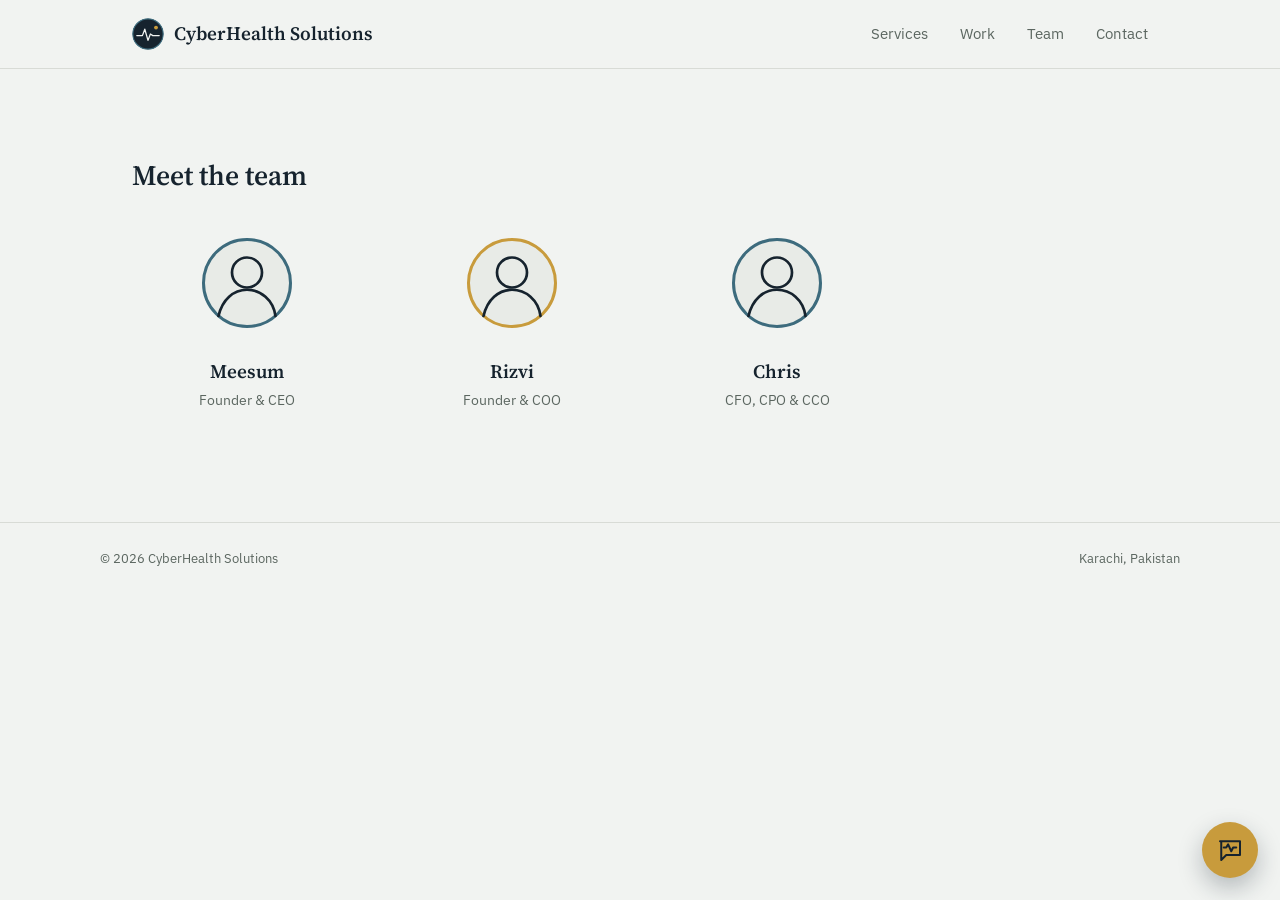
==== team.html @ a25bc65b "Redesign site: gold accent, hero animation, mascot widget, service banners, team page Adds a warm go" ====
<!DOCTYPE html>
<html lang="en">
<head>
<meta charset="UTF-8">
<meta name="viewport" content="width=device-width, initial-scale=1.0">
<title>Meet the Team — CyberHealth Solutions</title>
<meta name="description" content="The team behind CyberHealth Solutions.">
<link rel="preconnect" href="https://fonts.googleapis.com">
<link rel="preconnect" href="https://fonts.gstatic.com" crossorigin>
<link href="https://fonts.googleapis.com/css2?family=Source+Serif+4:opsz,wght@8..60,400;8..60,500;8..60,600&family=IBM+Plex+Sans:wght@400;500;600&display=swap" rel="stylesheet">
<link rel="stylesheet" href="css/styles.css">
</head>
<body>

<header class="site-header">
  <div class="wrap header-inner">
    <a href="/" class="wordmark">
      <img class="logo-mark" src="assets/logo.svg" alt="CyberHealth Solutions logo">
      <span class="wordmark-text">CyberHealth Solutions</span>
    </a>
    <nav class="site-nav">
      <a href="index.html#services">Services</a>
      <a href="index.html#work">Work</a>
      <a href="team.html">Team</a>
      <a href="index.html#contact">Contact</a>
    </nav>
  </div>
</header>

<main>
  <section class="team">
    <div class="wrap">
      <h2>Meet the team</h2>
      <div class="team-grid">

        <div class="team-card">
          <svg class="team-avatar team-avatar--teal" viewBox="0 0 64 64" aria-hidden="true">
            <circle class="avatar-bg" cx="32" cy="32" r="29"/>
            <circle class="avatar-head" cx="32" cy="25" r="10"/>
            <path class="avatar-body" d="M13 54c2.5-11 10-17.5 19-17.5S49.5 43 51 54"/>
          </svg>
          <div class="team-name">Meesum</div>
          <div class="team-title">Founder &amp; CEO</div>
        </div>

        <div class="team-card">
          <svg class="team-avatar team-avatar--gold" viewBox="0 0 64 64" aria-hidden="true">
            <circle class="avatar-bg" cx="32" cy="32" r="29"/>
            <circle class="avatar-head" cx="32" cy="25" r="10"/>
            <path class="avatar-body" d="M13 54c2.5-11 10-17.5 19-17.5S49.5 43 51 54"/>
          </svg>
          <div class="team-name">Rizvi</div>
          <div class="team-title">Founder &amp; COO</div>
        </div>

        <div class="team-card">
          <svg class="team-avatar team-avatar--teal" viewBox="0 0 64 64" aria-hidden="true">
            <circle class="avatar-bg" cx="32" cy="32" r="29"/>
            <circle class="avatar-head" cx="32" cy="25" r="10"/>
            <path class="avatar-body" d="M13 54c2.5-11 10-17.5 19-17.5S49.5 43 51 54"/>
          </svg>
          <div class="team-name">Chris</div>
          <div class="team-title">CFO, CPO &amp; CCO</div>
        </div>

      </div>
    </div>
  </section>
</main>

<footer class="site-footer">
  <div class="wrap footer-inner">
    <span>© 2026 CyberHealth Solutions</span>
    <span>Karachi, Pakistan</span>
  </div>
</footer>

<div class="mascot-widget">
  <button type="button" class="mascot-button" id="mascotToggle" aria-haspopup="dialog" aria-expanded="false" aria-controls="mascotPanel" aria-label="Open chat with CyberHealth Solutions">
    <svg viewBox="0 0 24 24" fill="none" stroke="currentColor" stroke-width="1.6" stroke-linecap="round" stroke-linejoin="round"><path d="M4 5h16v11H9l-4 4V5z"/><path d="M7 10h2l1.5-2.5L13 13l1.5-3H17"/></svg>
  </button>
  <div class="mascot-panel" id="mascotPanel" role="dialog" aria-labelledby="mascotPanelTitle" hidden>
    <div class="mascot-panel-head">
      <span id="mascotPanelTitle">Send us a message</span>
      <button type="button" class="mascot-close" id="mascotClose" aria-label="Close">×</button>
    </div>
    <form class="mascot-form" id="mascotForm">
      <div>
        <label for="mascotName">Name</label>
        <input type="text" id="mascotName" name="name" required>
      </div>
      <div>
        <label for="mascotEmail">Email</label>
        <input type="email" id="mascotEmail" name="email" required>
      </div>
      <div>
        <label for="mascotMessage">Message</label>
        <textarea id="mascotMessage" name="message" rows="4" required></textarea>
      </div>
      <button type="submit" class="mascot-submit">Send via email</button>
    </form>
  </div>
</div>

<script src="js/mascot.js"></script>
</body>
</html>
---- css/styles.css ----
/* ============================================
   CyberHealth Solutions — design tokens
   Color:  ink #16232E · paper #F1F3F1 · teal #3D6B7D · gold #C89B3C
           muted #5B6660 · rule #D8DBD6
   Type:   Source Serif 4 (display) / IBM Plex Sans (body, ui)
   Layout: left-aligned, asymmetric, ledger-style record rows
   ============================================ */

:root {
  --ink: #16232E;
  --ink-deep: #0D151C;
  --paper: #F1F3F1;
  --paper-raised: #E8EBE7;
  --accent: #3D6B7D;
  --accent-soft: rgba(61, 107, 125, 0.14);
  --gold: #C89B3C;
  --gold-soft: rgba(200, 155, 60, 0.16);
  --gold-dim: #8C6B2A;
  --muted: #5B6660;
  --rule: #D8DBD6;

  --font-display: 'Source Serif 4', Georgia, serif;
  --font-body: 'IBM Plex Sans', -apple-system, BlinkMacSystemFont, sans-serif;

  --wrap-width: 1080px;
}

* { box-sizing: border-box; }

html { scroll-behavior: smooth; }

@media (prefers-reduced-motion: reduce) {
  html { scroll-behavior: auto; }
  * { animation-duration: 0.01ms !important; transition-duration: 0.01ms !important; }

  /* Hero heartbeat → circuit: skip straight to the static circuit end-state. */
  .hero-pulse,
  .hero-dot,
  .hero-line {
    animation: none !important;
    transform: none !important;
  }
  .hero-line {
    stroke-dashoffset: 0 !important;
    opacity: 1 !important;
  }
  .hero-dot { opacity: 1 !important; }

  /* Idle loops (mascot, service icons, team avatars) hold still. */
  .mascot-button,
  .service-icon,
  .team-avatar { animation: none !important; }
}

body {
  margin: 0;
  background: var(--paper);
  color: var(--ink);
  font-family: var(--font-body);
  font-size: 17px;
  line-height: 1.55;
  -webkit-font-smoothing: antialiased;
}

.wrap {
  max-width: var(--wrap-width);
  margin: 0 auto;
  padding: 0 32px;
}

a {
  color: var(--accent);
  text-decoration: none;
  border-bottom: 1px solid transparent;
  transition: border-color 0.15s ease;
}
a:hover, a:focus-visible { border-bottom-color: currentColor; }
a:focus-visible { outline: 2px solid var(--accent); outline-offset: 3px; }

h1, h2, h3 {
  font-family: var(--font-display);
  font-weight: 600;
  line-height: 1.15;
  margin: 0;
  color: var(--ink);
}

p { margin: 0; }

/* ---------- header ---------- */

.site-header {
  border-bottom: 1px solid var(--rule);
  background: var(--paper);
  position: relative;
  z-index: 20;
}

.header-inner {
  display: flex;
  align-items: center;
  justify-content: space-between;
  padding-top: 18px;
  padding-bottom: 18px;
}

.wordmark {
  display: flex;
  align-items: center;
  gap: 10px;
  border-bottom: none;
}

.wordmark:hover, .wordmark:focus-visible { border-bottom: none; }

.logo-mark {
  width: 32px;
  height: 32px;
  flex-shrink: 0;
  border-radius: 50%;
}

.wordmark-text {
  font-family: var(--font-display);
  font-size: 19px;
  font-weight: 600;
  color: var(--ink);
}

.site-nav {
  display: flex;
  gap: 32px;
}

.site-nav a {
  color: var(--muted);
  font-size: 15px;
}

/* ---------- hero ---------- */

.hero {
  position: relative;
  overflow: hidden;
  padding: 96px 0;
  background:
    radial-gradient(560px 420px at 82% 30%, rgba(61, 107, 125, 0.35), transparent 65%),
    radial-gradient(420px 320px at 100% 90%, rgba(200, 155, 60, 0.16), transparent 70%),
    linear-gradient(160deg, var(--ink-deep) 0%, var(--ink) 55%, #1B2E38 100%);
  color: var(--paper);
}

.hero::before {
  content: '';
  position: absolute;
  inset: 0;
  opacity: 0.5;
  background-image: radial-gradient(rgba(241, 243, 241, 0.10) 1px, transparent 1.4px);
  background-size: 26px 26px;
  pointer-events: none;
}

.hero-inner {
  position: relative;
  display: grid;
  grid-template-columns: minmax(0, 1fr) 300px;
  gap: 48px;
  align-items: center;
}

.hero-copy { max-width: 620px; }

.hero h1 {
  font-size: clamp(34px, 5vw, 54px);
  letter-spacing: -0.01em;
  color: var(--paper);
  max-width: 14ch;
}

.hero-sub {
  margin-top: 26px;
  max-width: 52ch;
  font-size: 18px;
  color: rgba(241, 243, 241, 0.78);
}

.hero-animation {
  position: relative;
  width: 100%;
}

.hero-animation svg { width: 100%; height: auto; display: block; }

/* Hero heartbeat → circuit: a fixed load-once sequence, not a repeating loop. */
.hero-pulse {
  transform-origin: 100px 94px;
  animation: hero-heartbeat 1.4s ease-in-out 2 both;
}

@keyframes hero-heartbeat {
  0%, 100% { transform: scale(1); }
  12% { transform: scale(1.12); }
  24% { transform: scale(0.97); }
  34% { transform: scale(1.08); }
  46% { transform: scale(1); }
}

.hero-dot {
  fill: var(--accent);
  transform: translate(var(--dx), var(--dy));
  animation: hero-dot-morph 0.9s cubic-bezier(0.22, 0.61, 0.36, 1) forwards;
  animation-delay: calc(2.6s + (var(--i, 0) * 0.025s));
}

@keyframes hero-dot-morph {
  from { transform: translate(var(--dx), var(--dy)); }
  to { transform: translate(0, 0); }
}

.hero-line {
  fill: none;
  stroke: var(--gold);
  stroke-width: 1.2;
  stroke-linecap: round;
  opacity: 0;
  stroke-dasharray: 300;
  stroke-dashoffset: 300;
  animation: hero-line-draw 0.8s ease-out forwards;
  animation-delay: calc(3.5s + (var(--i, 0) * 0.03s));
}

@keyframes hero-line-draw {
  0% { opacity: 0; stroke-dashoffset: 300; }
  15% { opacity: 1; }
  100% { opacity: 1; stroke-dashoffset: 0; }
}

/* ---------- services ---------- */

.services {
  padding: 80px 0;
  background: var(--paper-raised);
  border-top: 1px solid var(--rule);
  border-bottom: 1px solid var(--rule);
}

.services h2 {
  font-size: 28px;
  margin-bottom: 44px;
}

.service-list {
  display: grid;
  gap: 0;
}

.service-banner {
  display: flex;
  align-items: center;
  gap: 32px;
  padding: 28px 32px;
  border-top: 1px solid var(--rule);
}

.service-banner:last-child { border-bottom: 1px solid var(--rule); }

.service-banner:nth-child(even) {
  flex-direction: row-reverse;
  background: var(--gold-soft);
}

.service-icon {
  flex-shrink: 0;
  width: 60px;
  height: 60px;
  border-radius: 50%;
  display: flex;
  align-items: center;
  justify-content: center;
  background: var(--accent-soft);
  color: var(--accent);
  animation: icon-breathe 3.4s ease-in-out infinite;
}

.service-banner:nth-child(even) .service-icon {
  background: var(--gold-soft);
  color: var(--gold-dim);
}

.service-icon svg {
  width: 30px;
  height: 30px;
}

@keyframes icon-breathe {
  0%, 100% { transform: scale(1); }
  50% { transform: scale(1.08); }
}

.service-copy h3 {
  font-size: 19px;
  font-weight: 600;
}

.service-copy p {
  margin-top: 6px;
  color: var(--muted);
  max-width: 58ch;
}

/* ---------- work / trusted partners ---------- */

.work {
  padding: 90px 0;
}

.work h2 {
  font-size: 28px;
}

.work .section-sub {
  margin-top: 10px;
  margin-bottom: 40px;
  color: var(--muted);
  font-size: 15px;
}

.partner-grid {
  display: grid;
  grid-template-columns: repeat(auto-fit, minmax(220px, 1fr));
  gap: 18px;
}

.partner-badge {
  position: relative;
  padding: 26px 24px 22px;
  border: 1px solid var(--rule);
  background: var(--paper-raised);
  transition: transform 0.18s ease, box-shadow 0.18s ease;
}

.partner-badge::before {
  content: '';
  position: absolute;
  top: 0;
  left: 0;
  right: 0;
  height: 3px;
  background: var(--gold);
}

.partner-badge:hover {
  transform: translateY(-3px);
  box-shadow: 0 10px 24px rgba(22, 35, 46, 0.08);
}

.partner-name {
  font-family: var(--font-display);
  font-size: 19px;
  font-weight: 600;
  color: var(--ink);
}

.partner-loc {
  display: block;
  margin-top: 6px;
  font-size: 14px;
  color: var(--muted);
}

/* ---------- contact ---------- */

.contact {
  padding: 90px 0 110px;
  border-top: 1px solid var(--rule);
}

.contact h2 {
  font-size: 30px;
  max-width: 20ch;
}

.contact p {
  margin-top: 18px;
  max-width: 52ch;
  color: var(--muted);
  font-size: 18px;
}

.contact-link {
  display: inline-block;
  margin-top: 26px;
  font-family: var(--font-display);
  font-size: 20px;
  color: var(--ink);
  border-bottom: 1px solid var(--gold);
}

/* ---------- footer ---------- */

.site-footer {
  border-top: 1px solid var(--rule);
}

.footer-inner {
  display: flex;
  justify-content: space-between;
  padding: 26px 0;
  font-size: 13px;
  color: var(--muted);
}

/* ---------- team page ---------- */

.team {
  padding: 90px 0 110px;
}

.team h2 {
  font-size: 28px;
  margin-bottom: 44px;
}

.team-grid {
  display: grid;
  grid-template-columns: repeat(auto-fit, minmax(200px, 1fr));
  gap: 36px;
  max-width: 760px;
}

.team-card {
  text-align: center;
}

.team-avatar {
  width: 96px;
  height: 96px;
  margin: 0 auto 18px;
  animation: icon-breathe 4s ease-in-out infinite;
}

.avatar-bg {
  fill: var(--paper-raised);
  stroke: var(--rule);
  stroke-width: 1.5;
}

.avatar-head,
.avatar-body {
  fill: none;
  stroke: var(--ink);
  stroke-width: 1.8;
  stroke-linecap: round;
  stroke-linejoin: round;
}

.team-avatar--teal .avatar-bg { stroke: var(--accent); stroke-width: 2; }
.team-avatar--gold .avatar-bg { stroke: var(--gold); stroke-width: 2; }

.team-name {
  font-family: var(--font-display);
  font-size: 19px;
  font-weight: 600;
  color: var(--ink);
}

.team-title {
  margin-top: 4px;
  font-size: 14px;
  color: var(--muted);
}

/* ---------- mascot widget ---------- */

.mascot-widget {
  position: fixed;
  right: 22px;
  bottom: 22px;
  z-index: 80;
}

.mascot-button {
  width: 56px;
  height: 56px;
  border-radius: 50%;
  border: none;
  cursor: pointer;
  background: var(--gold);
  color: var(--ink);
  display: flex;
  align-items: center;
  justify-content: center;
  box-shadow: 0 10px 24px rgba(22, 35, 46, 0.28);
  animation: mascot-breathe 3.2s ease-in-out infinite;
}

.mascot-button svg { width: 30px; height: 30px; }

.mascot-button:hover,
.mascot-button:focus-visible {
  animation-play-state: paused;
  outline: none;
  box-shadow: 0 12px 28px rgba(22, 35, 46, 0.34);
}

@keyframes mascot-breathe {
  0%, 100% { transform: translateY(0) scale(1); }
  50% { transform: translateY(-3px) scale(1.05); }
}

.mascot-panel {
  position: absolute;
  right: 0;
  bottom: 70px;
  width: min(320px, calc(100vw - 44px));
  background: var(--paper);
  border: 1px solid var(--rule);
  box-shadow: 0 18px 40px rgba(22, 35, 46, 0.22);
  padding: 18px;
}

.mascot-panel[hidden] { display: none; }

.mascot-panel-head {
  display: flex;
  align-items: center;
  justify-content: space-between;
  margin-bottom: 12px;
}

.mascot-panel-head span {
  font-family: var(--font-display);
  font-weight: 600;
  font-size: 16px;
}

.mascot-close {
  border: none;
  background: none;
  cursor: pointer;
  font-size: 20px;
  line-height: 1;
  color: var(--muted);
  padding: 2px 4px;
}
.mascot-close:hover, .mascot-close:focus-visible { color: var(--ink); }

.mascot-form {
  display: flex;
  flex-direction: column;
  gap: 10px;
}

.mascot-form label {
  font-size: 13px;
  color: var(--muted);
}

.mascot-form input,
.mascot-form textarea {
  width: 100%;
  margin-top: 4px;
  padding: 8px 10px;
  border: 1px solid var(--rule);
  background: #fff;
  font-family: var(--font-body);
  font-size: 14px;
  color: var(--ink);
  resize: vertical;
}

.mascot-form input:focus-visible,
.mascot-form textarea:focus-visible {
  outline: 2px solid var(--accent);
  outline-offset: 1px;
}

.mascot-submit {
  margin-top: 4px;
  padding: 10px 14px;
  border: none;
  background: var(--ink);
  color: var(--paper);
  font-family: var(--font-body);
  font-weight: 500;
  font-size: 14px;
  cursor: pointer;
}
.mascot-submit:hover, .mascot-submit:focus-visible { background: var(--accent); }

/* ---------- responsive ---------- */

@media (max-width: 860px) {
  .hero-inner { grid-template-columns: 1fr; }
  .hero-animation { max-width: 260px; margin-top: 40px; }
}

@media (max-width: 720px) {
  .wrap { padding: 0 20px; }
  .hero { padding: 64px 0 56px; }
  .service-banner,
  .service-banner:nth-child(even) {
    flex-direction: column;
    align-items: flex-start;
    gap: 16px;
  }
  .site-nav { gap: 20px; }
  .mascot-widget { right: 16px; bottom: 16px; }
  .mascot-panel { right: -10px; }
}
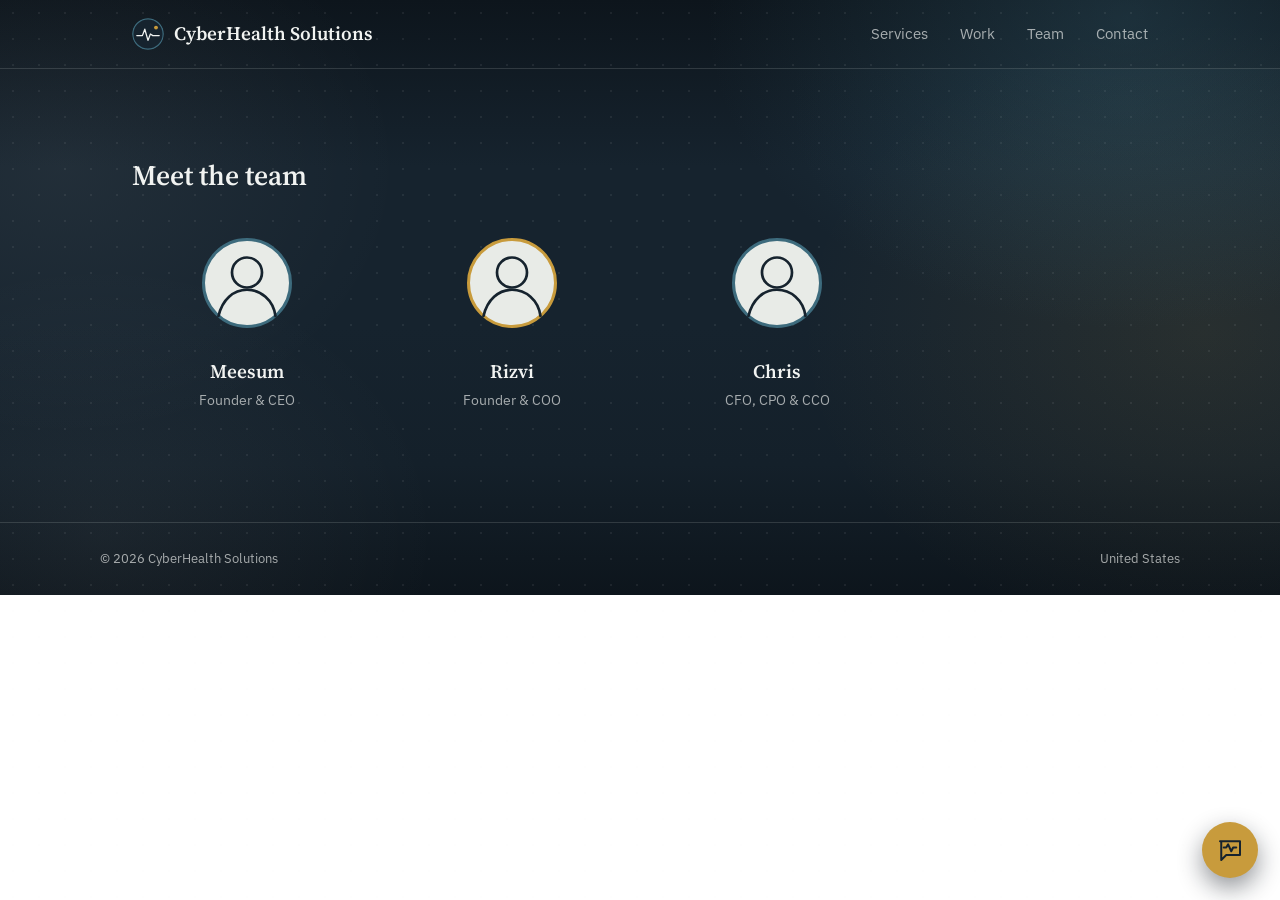
==== commit 73e00d55: "Extend dark gradient site-wide, loop hero animation, fix footer location Moves the hero's dark gradi" ====
--- a/team.html
+++ b/team.html
@@ -71,7 +71,7 @@
 <footer class="site-footer">
   <div class="wrap footer-inner">
     <span>© 2026 CyberHealth Solutions</span>
-    <span>Karachi, Pakistan</span>
+    <span>United States</span>
   </div>
 </footer>
 
--- a/css/styles.css
+++ b/css/styles.css
@@ -2,6 +2,8 @@
    CyberHealth Solutions — design tokens
    Color:  ink #16232E · paper #F1F3F1 · teal #3D6B7D · gold #C89B3C
            muted #5B6660 · rule #D8DBD6
+   Dark-page tokens: muted-dark / hairline / veil for text & panels that
+   sit directly on the site-wide dark gradient (see body{}).
    Type:   Source Serif 4 (display) / IBM Plex Sans (body, ui)
    Layout: left-aligned, asymmetric, ledger-style record rows
    ============================================ */
@@ -12,12 +14,17 @@
   --paper: #F1F3F1;
   --paper-raised: #E8EBE7;
   --accent: #3D6B7D;
+  --accent-bright: #7FB0C4;
   --accent-soft: rgba(61, 107, 125, 0.14);
   --gold: #C89B3C;
   --gold-soft: rgba(200, 155, 60, 0.16);
   --gold-dim: #8C6B2A;
   --muted: #5B6660;
+  --muted-dark: rgba(241, 243, 241, 0.66);
   --rule: #D8DBD6;
+  --hairline: rgba(241, 243, 241, 0.14);
+  --veil: rgba(241, 243, 241, 0.05);
+  --veil-gold: rgba(200, 155, 60, 0.13);
 
   --font-display: 'Source Serif 4', Georgia, serif;
   --font-body: 'IBM Plex Sans', -apple-system, BlinkMacSystemFont, sans-serif;
@@ -33,7 +40,8 @@
   html { scroll-behavior: auto; }
   * { animation-duration: 0.01ms !important; transition-duration: 0.01ms !important; }
 
-  /* Hero heartbeat → circuit: skip straight to the static circuit end-state. */
+  /* Hero heartbeat → circuit: skip straight to the static circuit end-state,
+     with no ongoing ambient loop. */
   .hero-pulse,
   .hero-dot,
   .hero-line {
@@ -54,12 +62,24 @@
 
 body {
   margin: 0;
-  background: var(--paper);
-  color: var(--ink);
+  color: var(--paper);
   font-family: var(--font-body);
   font-size: 17px;
   line-height: 1.55;
   -webkit-font-smoothing: antialiased;
+
+  /* Full-page dark gradient (previously hero-only), with a few soft
+     glows — teal, gold, and plain light — so it reads as atmosphere
+     rather than one flat dark slab. */
+  background-image:
+    radial-gradient(rgba(241, 243, 241, 0.07) 1px, transparent 1.4px),
+    radial-gradient(700px 520px at 88% 3%, rgba(61, 107, 125, 0.30), transparent 60%),
+    radial-gradient(520px 420px at 5% 28%, rgba(241, 243, 241, 0.055), transparent 65%),
+    radial-gradient(620px 480px at 94% 56%, rgba(200, 155, 60, 0.10), transparent 65%),
+    radial-gradient(520px 420px at 8% 90%, rgba(241, 243, 241, 0.05), transparent 65%),
+    linear-gradient(180deg, var(--ink-deep) 0%, var(--ink) 28%, #16232E 55%, #14202A 78%, var(--ink-deep) 100%);
+  background-size: 26px 26px, auto, auto, auto, auto, auto;
+  background-repeat: repeat, no-repeat, no-repeat, no-repeat, no-repeat, no-repeat;
 }
 
 .wrap {
@@ -69,20 +89,20 @@
 }
 
 a {
-  color: var(--accent);
+  color: var(--accent-bright);
   text-decoration: none;
   border-bottom: 1px solid transparent;
   transition: border-color 0.15s ease;
 }
 a:hover, a:focus-visible { border-bottom-color: currentColor; }
-a:focus-visible { outline: 2px solid var(--accent); outline-offset: 3px; }
+a:focus-visible { outline: 2px solid var(--gold); outline-offset: 3px; }
 
 h1, h2, h3 {
   font-family: var(--font-display);
   font-weight: 600;
   line-height: 1.15;
   margin: 0;
-  color: var(--ink);
+  color: var(--paper);
 }
 
 p { margin: 0; }
@@ -90,8 +110,7 @@
 /* ---------- header ---------- */
 
 .site-header {
-  border-bottom: 1px solid var(--rule);
-  background: var(--paper);
+  border-bottom: 1px solid var(--hairline);
   position: relative;
   z-index: 20;
 }
@@ -124,7 +143,7 @@
   font-family: var(--font-display);
   font-size: 19px;
   font-weight: 600;
-  color: var(--ink);
+  color: var(--paper);
 }
 
 .site-nav {
@@ -133,7 +152,7 @@
 }
 
 .site-nav a {
-  color: var(--muted);
+  color: var(--muted-dark);
   font-size: 15px;
 }
 
@@ -143,37 +162,26 @@
   position: relative;
   overflow: hidden;
   padding: 96px 0;
+  /* Extra local glow on top of the body-wide gradient, centered on the
+     (now larger) animation. */
   background:
-    radial-gradient(560px 420px at 82% 30%, rgba(61, 107, 125, 0.35), transparent 65%),
-    radial-gradient(420px 320px at 100% 90%, rgba(200, 155, 60, 0.16), transparent 70%),
-    linear-gradient(160deg, var(--ink-deep) 0%, var(--ink) 55%, #1B2E38 100%);
-  color: var(--paper);
-}
-
-.hero::before {
-  content: '';
-  position: absolute;
-  inset: 0;
-  opacity: 0.5;
-  background-image: radial-gradient(rgba(241, 243, 241, 0.10) 1px, transparent 1.4px);
-  background-size: 26px 26px;
-  pointer-events: none;
+    radial-gradient(620px 460px at 84% 38%, rgba(61, 107, 125, 0.28), transparent 65%),
+    radial-gradient(420px 340px at 100% 92%, rgba(200, 155, 60, 0.14), transparent 70%);
 }
 
 .hero-inner {
   position: relative;
   display: grid;
-  grid-template-columns: minmax(0, 1fr) 300px;
-  gap: 48px;
+  grid-template-columns: minmax(0, 1fr) 440px;
+  gap: 56px;
   align-items: center;
 }
 
-.hero-copy { max-width: 620px; }
+.hero-copy { max-width: 600px; }
 
 .hero h1 {
   font-size: clamp(34px, 5vw, 54px);
   letter-spacing: -0.01em;
-  color: var(--paper);
   max-width: 14ch;
 }
 
@@ -181,7 +189,7 @@
   margin-top: 26px;
   max-width: 52ch;
   font-size: 18px;
-  color: rgba(241, 243, 241, 0.78);
+  color: var(--muted-dark);
 }
 
 .hero-animation {
@@ -191,10 +199,18 @@
 
 .hero-animation svg { width: 100%; height: auto; display: block; }
 
-/* Hero heartbeat → circuit: a fixed load-once sequence, not a repeating loop. */
+/* Hero heartbeat → circuit: plays once on load, then settles into a
+   slow, low-amplitude ambient loop — a periodic heartbeat and a gentle
+   drift on the circuit dots/lines. Calm background motion, not a repeat
+   of the intro. */
 .hero-pulse {
   transform-origin: 100px 94px;
-  animation: hero-heartbeat 1.4s ease-in-out 2 both;
+  animation-name: hero-heartbeat, hero-heartbeat-ambient;
+  animation-duration: 1.4s, 6.5s;
+  animation-timing-function: ease-in-out, ease-in-out;
+  animation-iteration-count: 2, infinite;
+  animation-delay: 0s, 2.8s;
+  animation-fill-mode: both, both;
 }
 
 @keyframes hero-heartbeat {
@@ -205,16 +221,34 @@
   46% { transform: scale(1); }
 }
 
+/* Long, mostly-flat cycle with one small, subtle "thump" — periodic,
+   not constant undulation. */
+@keyframes hero-heartbeat-ambient {
+  0%, 78%, 100% { transform: scale(1); }
+  86% { transform: scale(1.032); }
+  92% { transform: scale(0.997); }
+}
+
 .hero-dot {
   fill: var(--accent);
   transform: translate(var(--dx), var(--dy));
-  animation: hero-dot-morph 0.9s cubic-bezier(0.22, 0.61, 0.36, 1) forwards;
-  animation-delay: calc(2.6s + (var(--i, 0) * 0.025s));
+  animation-name: hero-dot-morph, hero-dot-ambient;
+  animation-duration: 0.9s, 4.5s;
+  animation-timing-function: cubic-bezier(0.22, 0.61, 0.36, 1), ease-in-out;
+  animation-iteration-count: 1, infinite;
+  animation-delay: calc(2.6s + (var(--i, 0) * 0.025s)), calc(3.5s + (var(--i, 0) * 0.025s));
+  animation-fill-mode: forwards, both;
 }
 
 @keyframes hero-dot-morph {
   from { transform: translate(var(--dx), var(--dy)); }
   to { transform: translate(0, 0); }
+}
+
+/* Ambient: a gentle brightness drift once each dot has settled into place. */
+@keyframes hero-dot-ambient {
+  0%, 100% { opacity: 1; }
+  50% { opacity: 0.68; }
 }
 
 .hero-line {
@@ -225,8 +259,12 @@
   opacity: 0;
   stroke-dasharray: 300;
   stroke-dashoffset: 300;
-  animation: hero-line-draw 0.8s ease-out forwards;
-  animation-delay: calc(3.5s + (var(--i, 0) * 0.03s));
+  animation-name: hero-line-draw, hero-line-pulse;
+  animation-duration: 0.8s, 5s;
+  animation-timing-function: ease-out, ease-in-out;
+  animation-iteration-count: 1, infinite;
+  animation-delay: calc(3.5s + (var(--i, 0) * 0.03s)), calc(4.3s + (var(--i, 0) * 0.03s));
+  animation-fill-mode: forwards, both;
 }
 
 @keyframes hero-line-draw {
@@ -235,13 +273,21 @@
   100% { opacity: 1; stroke-dashoffset: 0; }
 }
 
+/* Ambient: connections gently pulse, like a signal still moving through
+   the circuit. */
+@keyframes hero-line-pulse {
+  0%, 100% { opacity: 1; }
+  50% { opacity: 0.5; }
+}
+
 /* ---------- services ---------- */
 
 .services {
+  position: relative;
   padding: 80px 0;
-  background: var(--paper-raised);
-  border-top: 1px solid var(--rule);
-  border-bottom: 1px solid var(--rule);
+  background: radial-gradient(560px 340px at 6% 6%, rgba(241, 243, 241, 0.06), transparent 65%);
+  border-top: 1px solid var(--hairline);
+  border-bottom: 1px solid var(--hairline);
 }
 
 .services h2 {
@@ -259,14 +305,15 @@
   align-items: center;
   gap: 32px;
   padding: 28px 32px;
-  border-top: 1px solid var(--rule);
-}
-
-.service-banner:last-child { border-bottom: 1px solid var(--rule); }
+  border-top: 1px solid var(--hairline);
+  background: var(--veil);
+}
+
+.service-banner:last-child { border-bottom: 1px solid var(--hairline); }
 
 .service-banner:nth-child(even) {
   flex-direction: row-reverse;
-  background: var(--gold-soft);
+  background: var(--veil-gold);
 }
 
 .service-icon {
@@ -277,13 +324,14 @@
   display: flex;
   align-items: center;
   justify-content: center;
-  background: var(--accent-soft);
+  background: var(--paper-raised);
+  border: 1.5px solid var(--accent);
   color: var(--accent);
   animation: icon-breathe 3.4s ease-in-out infinite;
 }
 
 .service-banner:nth-child(even) .service-icon {
-  background: var(--gold-soft);
+  border-color: var(--gold);
   color: var(--gold-dim);
 }
 
@@ -304,14 +352,16 @@
 
 .service-copy p {
   margin-top: 6px;
-  color: var(--muted);
+  color: var(--muted-dark);
   max-width: 58ch;
 }
 
 /* ---------- work / trusted partners ---------- */
 
 .work {
+  position: relative;
   padding: 90px 0;
+  background: radial-gradient(560px 360px at 94% 12%, rgba(200, 155, 60, 0.09), transparent 65%);
 }
 
 .work h2 {
@@ -321,16 +371,20 @@
 .work .section-sub {
   margin-top: 10px;
   margin-bottom: 40px;
-  color: var(--muted);
+  color: var(--muted-dark);
   font-size: 15px;
 }
 
 .partner-grid {
+  position: relative;
   display: grid;
   grid-template-columns: repeat(auto-fit, minmax(220px, 1fr));
   gap: 18px;
-}
-
+  margin-top: 40px;
+}
+
+/* Partner badges stay light plaques — a deliberate light accent against
+   the dark page, so no text-color changes needed inside them. */
 .partner-badge {
   position: relative;
   padding: 26px 24px 22px;
@@ -351,7 +405,7 @@
 
 .partner-badge:hover {
   transform: translateY(-3px);
-  box-shadow: 0 10px 24px rgba(22, 35, 46, 0.08);
+  box-shadow: 0 14px 28px rgba(13, 21, 28, 0.35);
 }
 
 .partner-name {
@@ -372,7 +426,7 @@
 
 .contact {
   padding: 90px 0 110px;
-  border-top: 1px solid var(--rule);
+  border-top: 1px solid var(--hairline);
 }
 
 .contact h2 {
@@ -383,7 +437,7 @@
 .contact p {
   margin-top: 18px;
   max-width: 52ch;
-  color: var(--muted);
+  color: var(--muted-dark);
   font-size: 18px;
 }
 
@@ -392,14 +446,14 @@
   margin-top: 26px;
   font-family: var(--font-display);
   font-size: 20px;
-  color: var(--ink);
+  color: var(--paper);
   border-bottom: 1px solid var(--gold);
 }
 
 /* ---------- footer ---------- */
 
 .site-footer {
-  border-top: 1px solid var(--rule);
+  border-top: 1px solid var(--hairline);
 }
 
 .footer-inner {
@@ -407,13 +461,15 @@
   justify-content: space-between;
   padding: 26px 0;
   font-size: 13px;
-  color: var(--muted);
+  color: var(--muted-dark);
 }
 
 /* ---------- team page ---------- */
 
 .team {
+  position: relative;
   padding: 90px 0 110px;
+  background: radial-gradient(520px 340px at 88% 8%, rgba(61, 107, 125, 0.12), transparent 65%);
 }
 
 .team h2 {
@@ -422,6 +478,7 @@
 }
 
 .team-grid {
+  position: relative;
   display: grid;
   grid-template-columns: repeat(auto-fit, minmax(200px, 1fr));
   gap: 36px;
@@ -432,6 +489,8 @@
   text-align: center;
 }
 
+/* Avatars stay light discs — the same "light accent on dark page"
+   treatment as the partner badges and service icons. */
 .team-avatar {
   width: 96px;
   height: 96px;
@@ -461,16 +520,18 @@
   font-family: var(--font-display);
   font-size: 19px;
   font-weight: 600;
-  color: var(--ink);
+  color: var(--paper);
 }
 
 .team-title {
   margin-top: 4px;
   font-size: 14px;
-  color: var(--muted);
+  color: var(--muted-dark);
 }
 
 /* ---------- mascot widget ---------- */
+/* A self-contained light popover — intentionally unchanged by the
+   page-wide dark theme, like a system dialog. */
 
 .mascot-widget {
   position: fixed;
@@ -490,7 +551,7 @@
   display: flex;
   align-items: center;
   justify-content: center;
-  box-shadow: 0 10px 24px rgba(22, 35, 46, 0.28);
+  box-shadow: 0 10px 24px rgba(13, 21, 28, 0.45);
   animation: mascot-breathe 3.2s ease-in-out infinite;
 }
 
@@ -500,7 +561,7 @@
 .mascot-button:focus-visible {
   animation-play-state: paused;
   outline: none;
-  box-shadow: 0 12px 28px rgba(22, 35, 46, 0.34);
+  box-shadow: 0 12px 28px rgba(13, 21, 28, 0.5);
 }
 
 @keyframes mascot-breathe {
@@ -515,7 +576,7 @@
   width: min(320px, calc(100vw - 44px));
   background: var(--paper);
   border: 1px solid var(--rule);
-  box-shadow: 0 18px 40px rgba(22, 35, 46, 0.22);
+  box-shadow: 0 18px 40px rgba(13, 21, 28, 0.4);
   padding: 18px;
 }
 
@@ -532,6 +593,7 @@
   font-family: var(--font-display);
   font-weight: 600;
   font-size: 16px;
+  color: var(--ink);
 }
 
 .mascot-close {
@@ -592,7 +654,7 @@
 
 @media (max-width: 860px) {
   .hero-inner { grid-template-columns: 1fr; }
-  .hero-animation { max-width: 260px; margin-top: 40px; }
+  .hero-animation { max-width: 380px; margin-top: 40px; }
 }
 
 @media (max-width: 720px) {
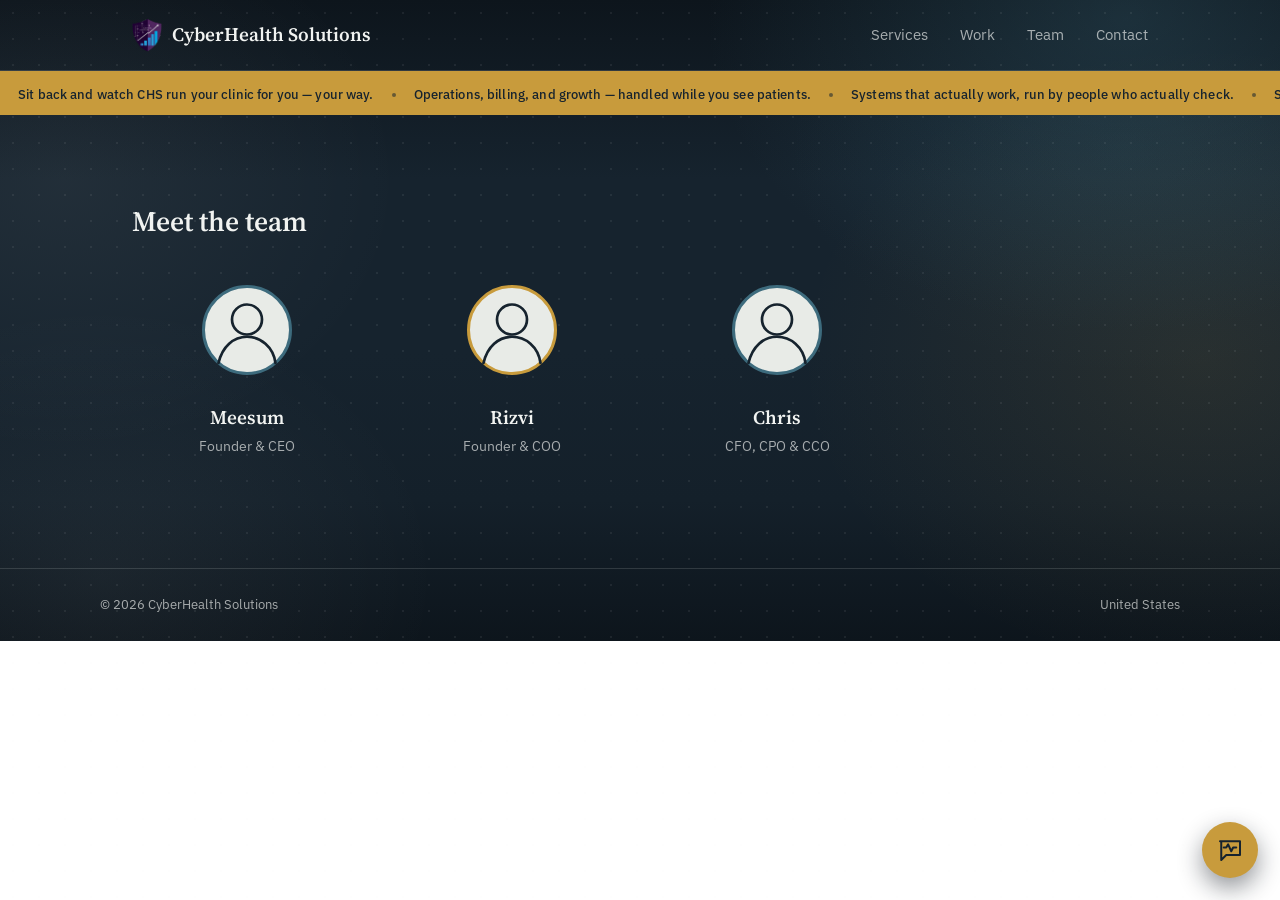
==== commit 476661b6: "Add real logo, rewrite hero copy, expand partners, add sticky marquee - assets/logo.png: the actual " ====
--- a/team.html
+++ b/team.html
@@ -15,7 +15,7 @@
 <header class="site-header">
   <div class="wrap header-inner">
     <a href="/" class="wordmark">
-      <img class="logo-mark" src="assets/logo.svg" alt="CyberHealth Solutions logo">
+      <img class="logo-mark" src="assets/logo.png" alt="CyberHealth Solutions logo" width="499" height="563">
       <span class="wordmark-text">CyberHealth Solutions</span>
     </a>
     <nav class="site-nav">
@@ -26,6 +26,28 @@
     </nav>
   </div>
 </header>
+
+<div class="marquee">
+  <p class="marquee-static">Sit back and watch CHS run your clinic for you — your way.</p>
+  <div class="marquee-track" aria-hidden="true">
+    <span class="marquee-group">
+      <span class="marquee-item">Sit back and watch CHS run your clinic for you — your way.</span>
+      <span class="marquee-dot"></span>
+      <span class="marquee-item">Operations, billing, and growth — handled while you see patients.</span>
+      <span class="marquee-dot"></span>
+      <span class="marquee-item">Systems that actually work, run by people who actually check.</span>
+      <span class="marquee-dot"></span>
+    </span>
+    <span class="marquee-group">
+      <span class="marquee-item">Sit back and watch CHS run your clinic for you — your way.</span>
+      <span class="marquee-dot"></span>
+      <span class="marquee-item">Operations, billing, and growth — handled while you see patients.</span>
+      <span class="marquee-dot"></span>
+      <span class="marquee-item">Systems that actually work, run by people who actually check.</span>
+      <span class="marquee-dot"></span>
+    </span>
+  </div>
+</div>
 
 <main>
   <section class="team">
--- a/css/styles.css
+++ b/css/styles.css
@@ -133,10 +133,9 @@
 .wordmark:hover, .wordmark:focus-visible { border-bottom: none; }
 
 .logo-mark {
-  width: 32px;
-  height: 32px;
+  height: 34px;
+  width: auto;
   flex-shrink: 0;
-  border-radius: 50%;
 }
 
 .wordmark-text {
@@ -154,6 +153,86 @@
 .site-nav a {
   color: var(--muted-dark);
   font-size: 15px;
+}
+
+/* ---------- marquee ---------- */
+
+.marquee {
+  position: sticky;
+  top: 0;
+  z-index: 15;
+  overflow: hidden;
+  background: var(--gold);
+  color: var(--ink);
+  padding: 9px 0;
+}
+
+.marquee-track {
+  display: inline-flex;
+  white-space: nowrap;
+  animation: marquee-scroll 34s linear infinite;
+  will-change: transform;
+}
+
+.marquee:hover .marquee-track,
+.marquee:focus-within .marquee-track {
+  animation-play-state: paused;
+}
+
+@keyframes marquee-scroll {
+  from { transform: translateX(0); }
+  to { transform: translateX(-50%); }
+}
+
+.marquee-group {
+  display: inline-flex;
+  align-items: center;
+}
+
+.marquee-item {
+  font-size: 13px;
+  font-weight: 500;
+  letter-spacing: 0.01em;
+  padding: 0 18px;
+}
+
+.marquee-dot {
+  width: 4px;
+  height: 4px;
+  flex-shrink: 0;
+  border-radius: 50%;
+  background: var(--ink);
+  opacity: 0.55;
+}
+
+/* Visually hidden by default — screen readers get one clean line instead
+   of the duplicated, auto-scrolling track (which is aria-hidden). */
+.marquee-static {
+  position: absolute;
+  width: 1px;
+  height: 1px;
+  margin: -1px;
+  padding: 0;
+  overflow: hidden;
+  clip: rect(0, 0, 0, 0);
+  white-space: nowrap;
+  border: 0;
+}
+
+@media (prefers-reduced-motion: reduce) {
+  .marquee-track { display: none; }
+  .marquee-static {
+    position: static;
+    width: auto;
+    height: auto;
+    margin: 0;
+    padding: 0 24px;
+    overflow: visible;
+    clip: auto;
+    white-space: normal;
+    font-size: 13px;
+    font-weight: 500;
+  }
 }
 
 /* ---------- hero ---------- */
